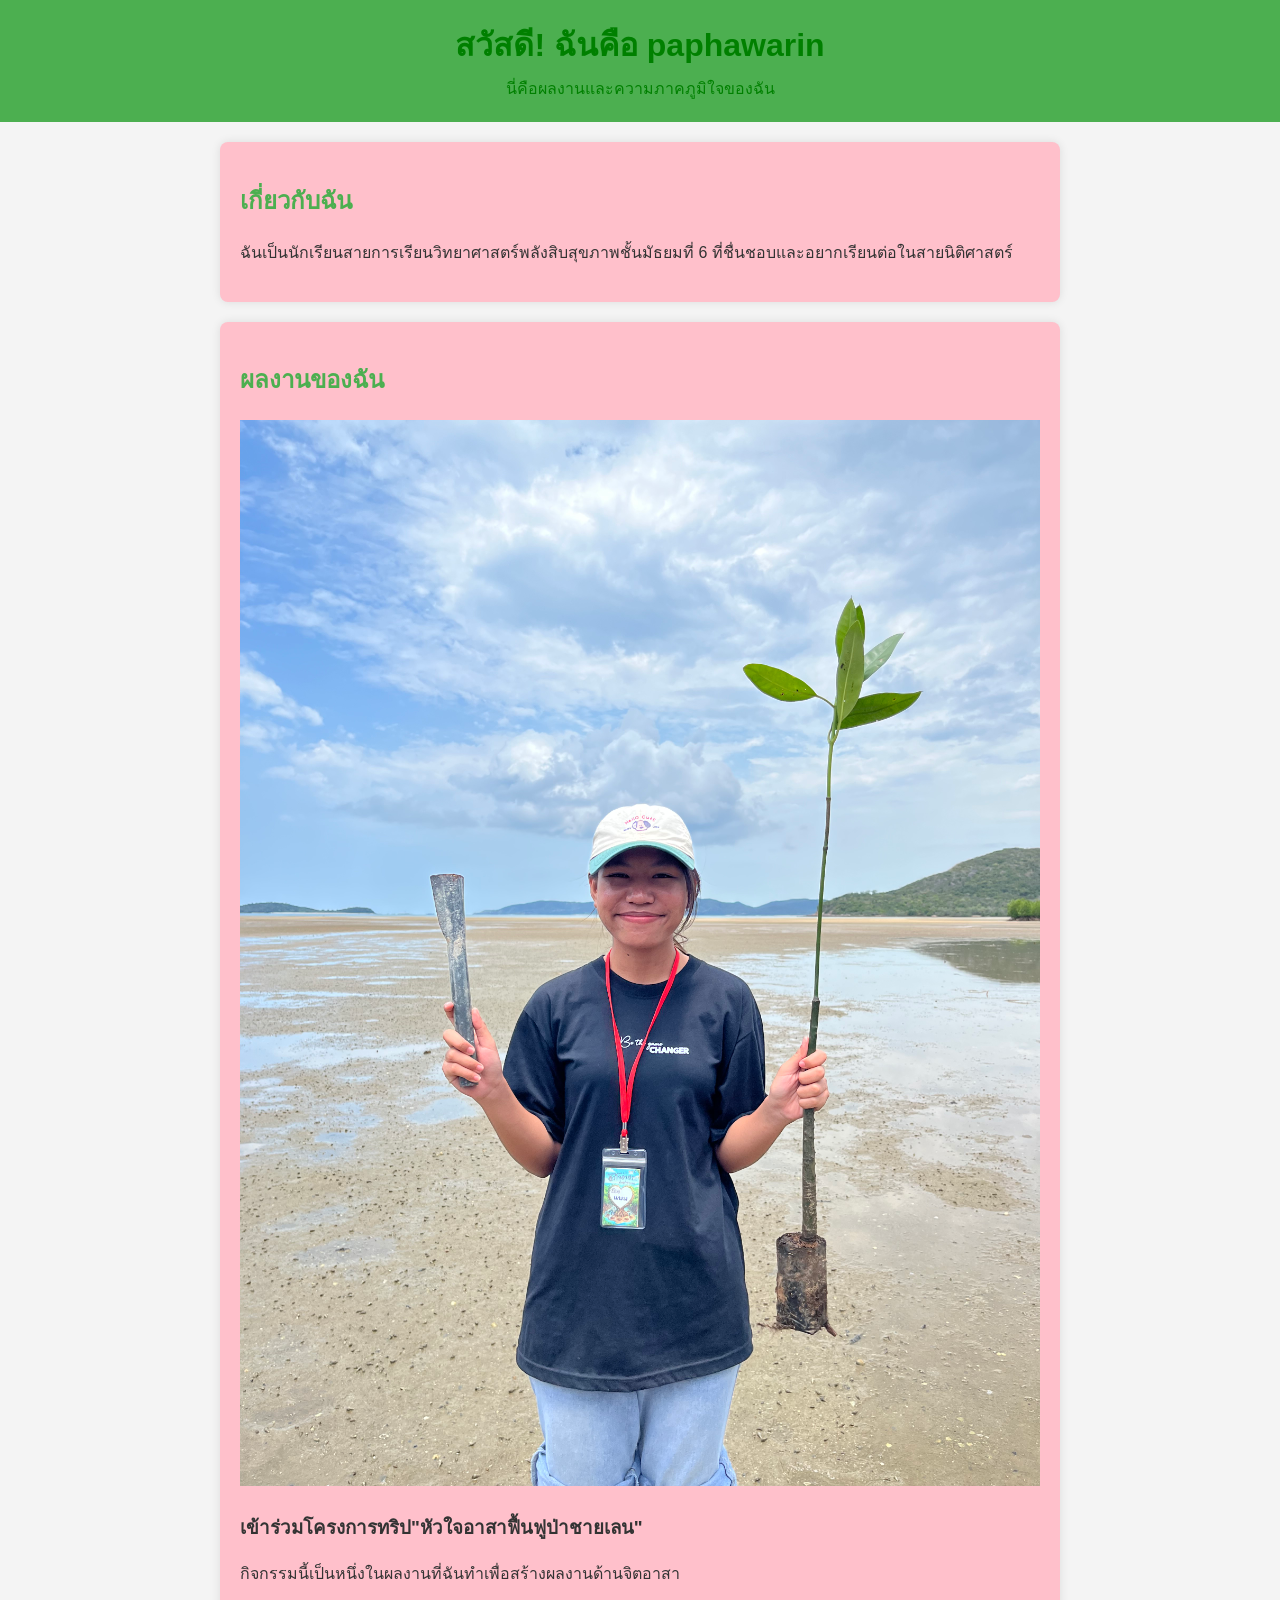
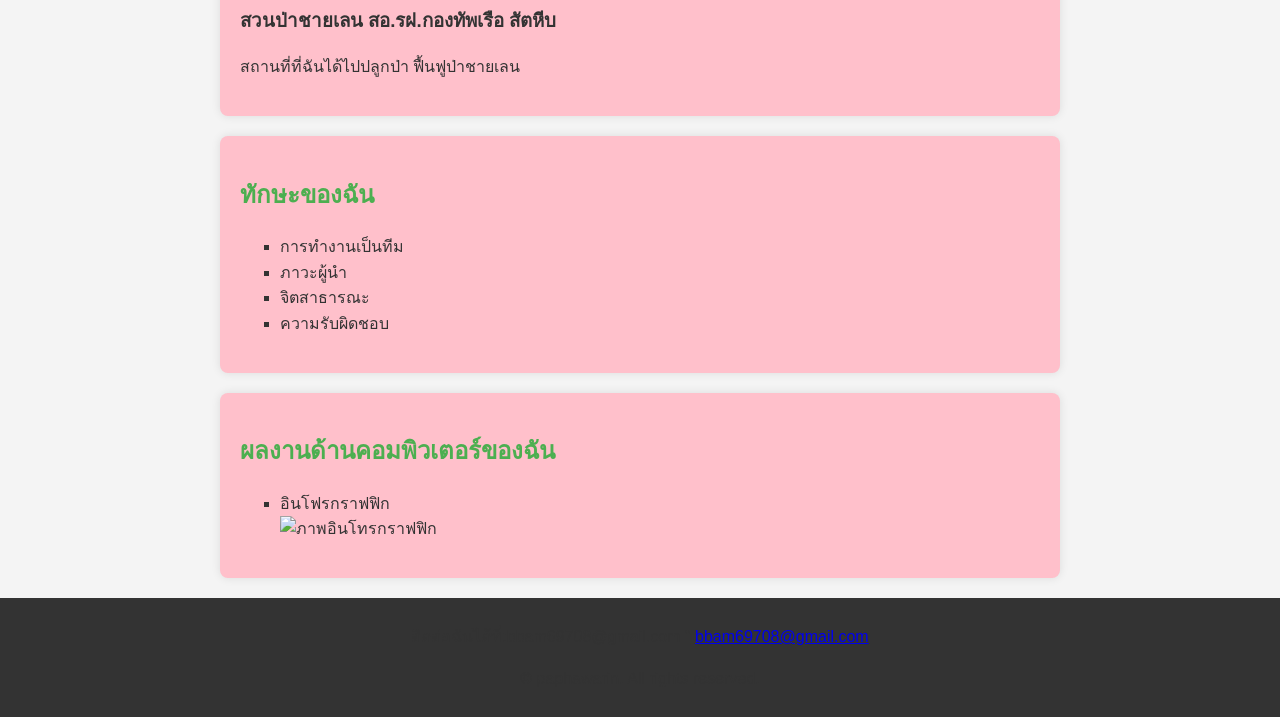
==== index.html @ ee34c13d "Update index.html" ====
<!DOCTYPE html>
<html lang="th">
<head>
    <meta charset="UTF-8">
    <meta name="viewport" content="width=device-width, initial-scale=1.0">
    <meta name="description" content="เว็บไซต์แสดงผลงานและทักษะของ paphawarin">
    <title>ความภาคภูมิใจของ paphawarin</title>
    <link rel="stylesheet" href="style.css">
</head>

<body>

    <!-- ส่วนหัวของเว็บ -->
    <header>
        <h1>สวัสดี! ฉันคือ paphawarin</h1>
        <p>นี่คือผลงานและความภาคภูมิใจของฉัน</p>
    </header>
    <!-- ส่วนเกี่ยวกับตัวเอง -->
    <section id="about">
        <h2>เกี่ยวกับฉัน</h2>
        <p>
          ฉันเป็นนักเรียนสายการเรียนวิทยาศาสตร์พลังสิบสุขภาพชั้นมัธยมที่ 6
            ที่ชื่นชอบและอยากเรียนต่อในสายนิติศาสตร์
        </p>
    </section>

    <!-- ส่วนแสดงผลงาน -->
    <section id="projects">
        <h2>ผลงานของฉัน</h2>
<img src="IMG_3867.jpeg" alt="ภาพปลูกป่า" width="100%">
        <div class="project">
            <h3>เข้าร่วมโครงการทริป"หัวใจอาสาฟื้นฟูป่าชายเลน"</h3>
            <p>กิจกรรมนี้เป็นหนึ่งในผลงานที่ฉันทำเพื่อสร้างผลงานด้านจิตอาสา</p>
        </div>

        <div class="project">
            <h3>สวนป่าชายเลน สอ.รฝ.กองทัพเรือ สัตหีบ</h3>
            <p>สถานที่ที่ฉันได้ไปปลูกป่า ฟื้นฟูป่าชายเลน</p>
        </div>
    </section>

    <!-- ส่วนแสดงทักษะ -->
    <section id="skills">
        <h2>ทักษะของฉัน</h2>
        <ul>
            <li>การทำงานเป็นทีม</li>
            <li>ภาวะผู้นำ</li>
            <li>จิตสาธารณะ</li>
            <li>ความรับผิดชอบ</li>
        </ul>
    </section>

    <section id="achievement">
<h2>ผลงานด้านคอมพิวเตอร์ของฉัน</h2>
<ul>
    <li>อินโฟรกราฟฟิก</li>
       <img scr="IMG_5203.jpeg" alt="ภาพอินโทรกราฟฟิก" width="100%">
       <img scr="https://github.com/prapawarin24/prapawarin24.github.io/blob/main/IMG_5204.jpeg" width="50%">

</ul>
    </section>

    <!-- ส่วนติดต่อและลิขสิทธิ์ -->
    <footer>
        <p>
            ติดต่อฉันได้ที่:bbam69708@gmail.com "
            <a href="mailto:">
                bbam69708@gmail.com
            </a>
        </p>

        <p>&copy; <span id="year"></span> paphawarin. All rights reserved.</p>
    </footer>

    <!-- ลิงก์ไปยัง JavaScript -->
    <script src="script.js"></script>

</body>
</html>
---- style.css ----
/* ตั้งค่าทั่วไป */
body {
    font-family: Arial, sans-serif;
    line-height: 1.6;
    margin: 0;
    padding: 0;
    background-color: #f4f4f4;
    color: #333;
}

/* ส่วนหัวเว็บ */
header {
    background: #4CAF50;
    color: green;
    padding: 20px 0;
    text-align: center;
}

header h1 {
    margin: 0;
}

header p {
    margin: 5px 0 0;
}

/* เนื้อหา */
section {
    padding: 20px;
    margin: 20px auto;
    max-width: 800px;
    background: pink;
    border-radius: 8px;
    box-shadow: 0 0 10px rgba(0, 0, 0, 0.1);
}

/* หัวข้อ */
h2 {
    color: #4CAF50;
}

/* รายการ */
ul {
    list-style-type: square;
}

/* ส่วนท้าย */
footer {
    text-align: center;
    padding: 10px;
    background: #333;
    color: renbow;
    margin-top: 20px;
}sty
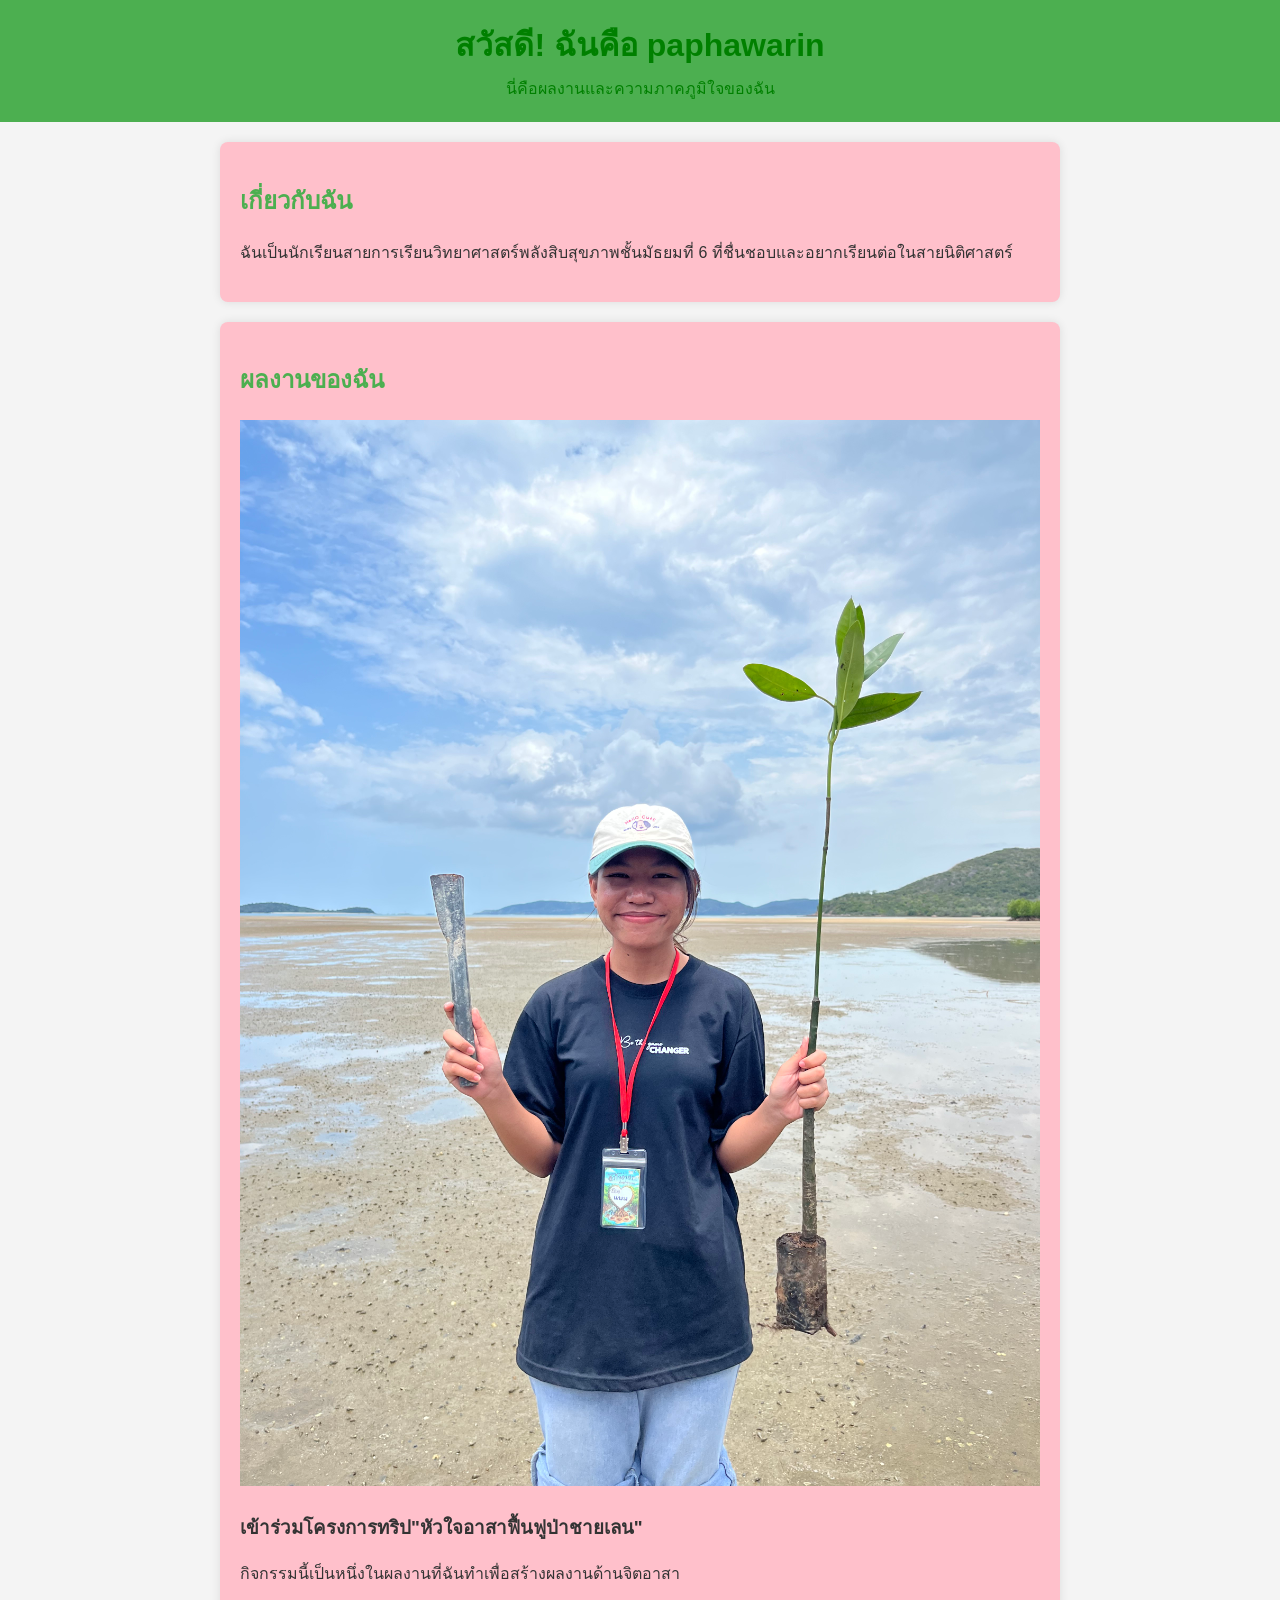
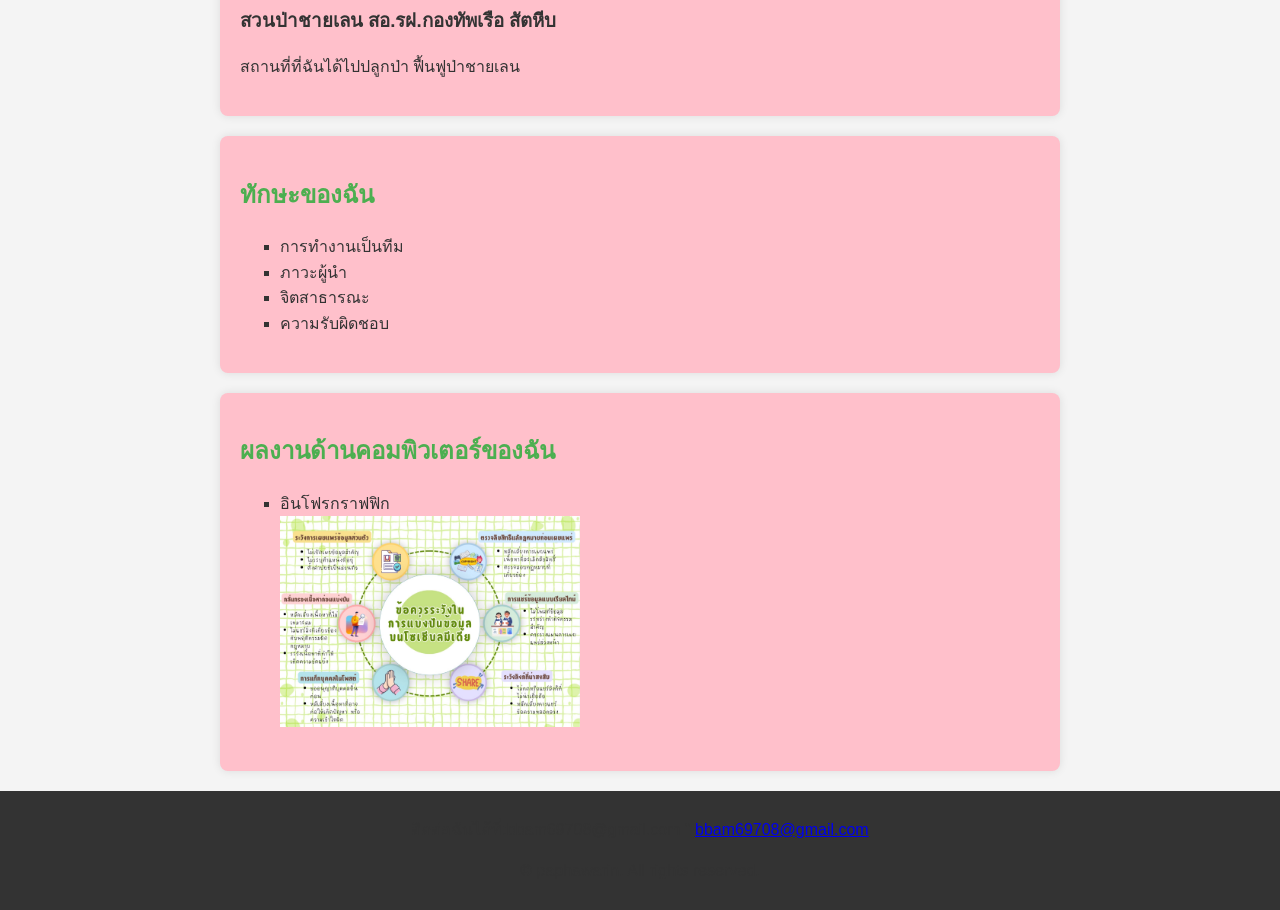
==== commit 4d2a6880: "Update index.html" ====
--- a/index.html
+++ b/index.html
@@ -54,8 +54,7 @@
 <h2>ผลงานด้านคอมพิวเตอร์ของฉัน</h2>
 <ul>
     <li>อินโฟรกราฟฟิก</li>
-       <img scr="IMG_5203.jpeg" alt="ภาพอินโทรกราฟฟิก" width="100%">
-       <img scr="https://github.com/prapawarin24/prapawarin24.github.io/blob/main/IMG_5204.jpeg" width="50%">
+       <img src="IMG_5203.jpeg" alt="รูปของฉัน" width="300">
 
 </ul>
     </section>
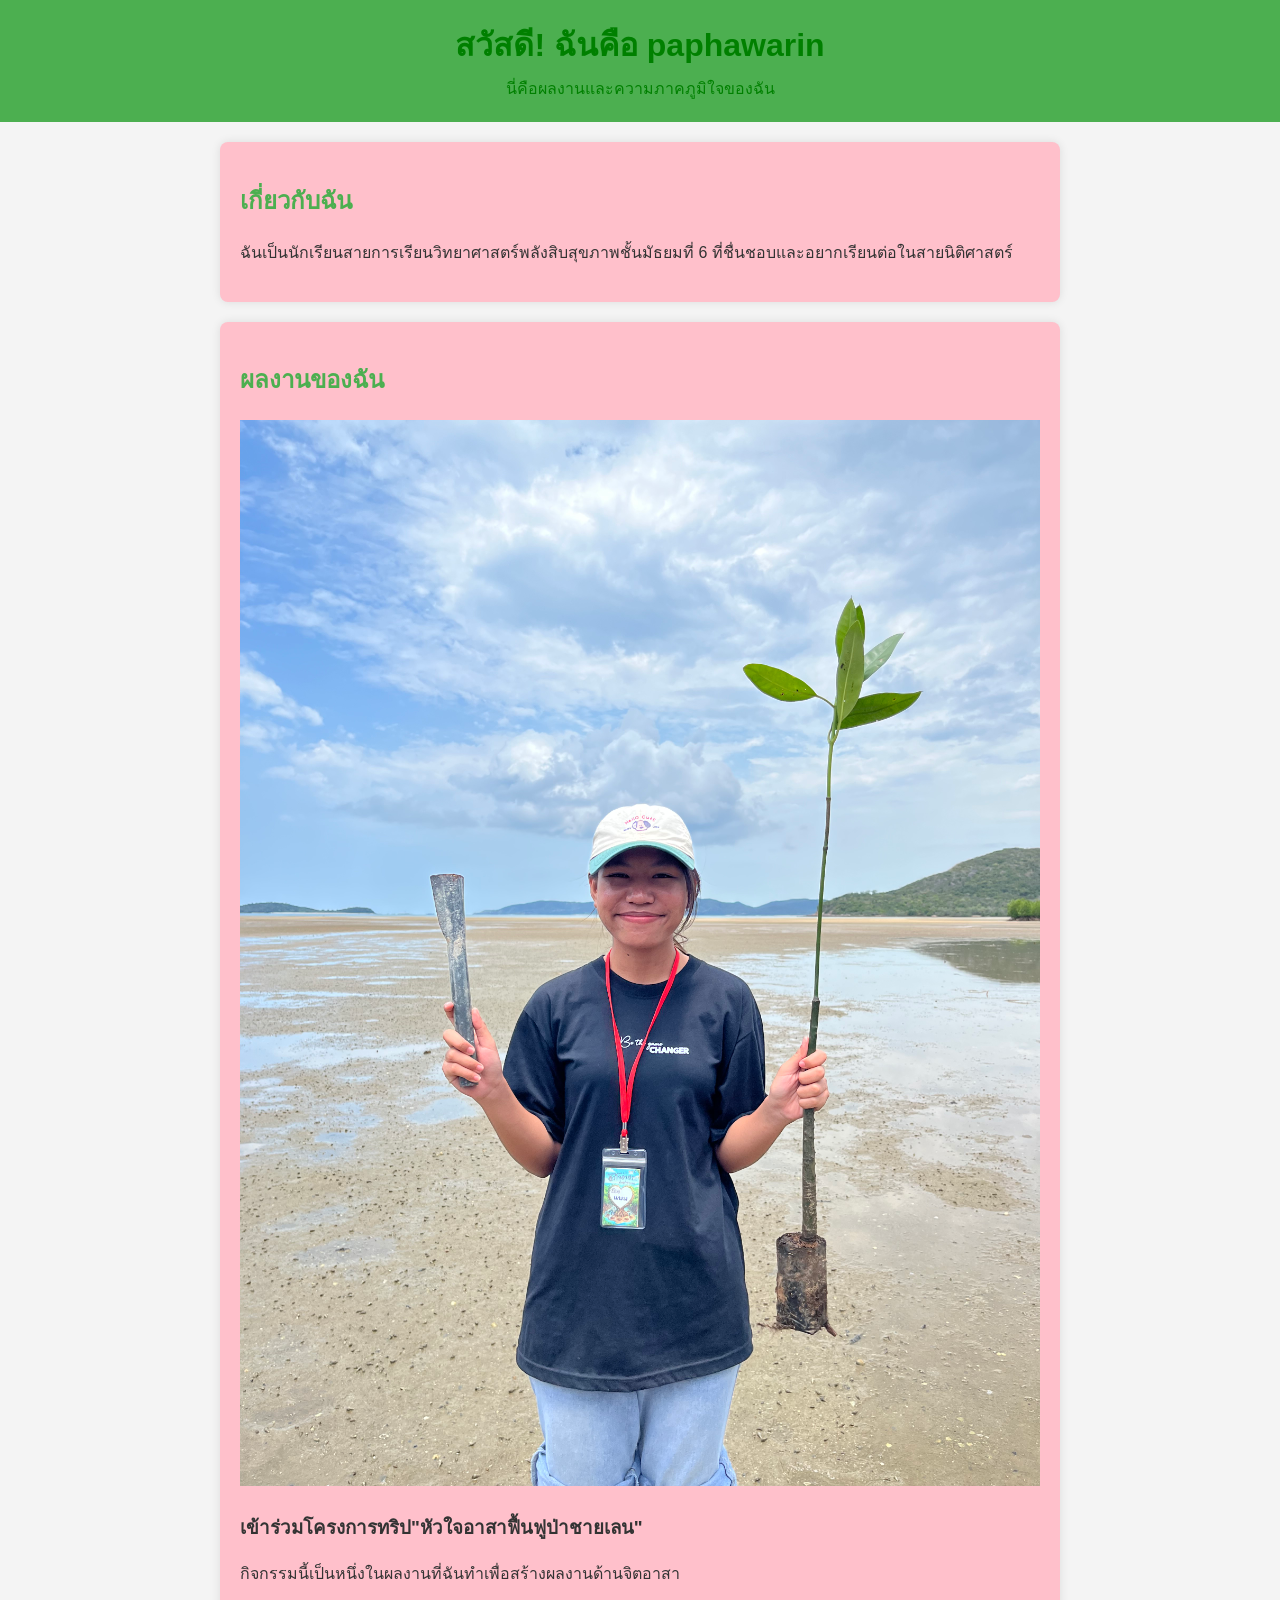
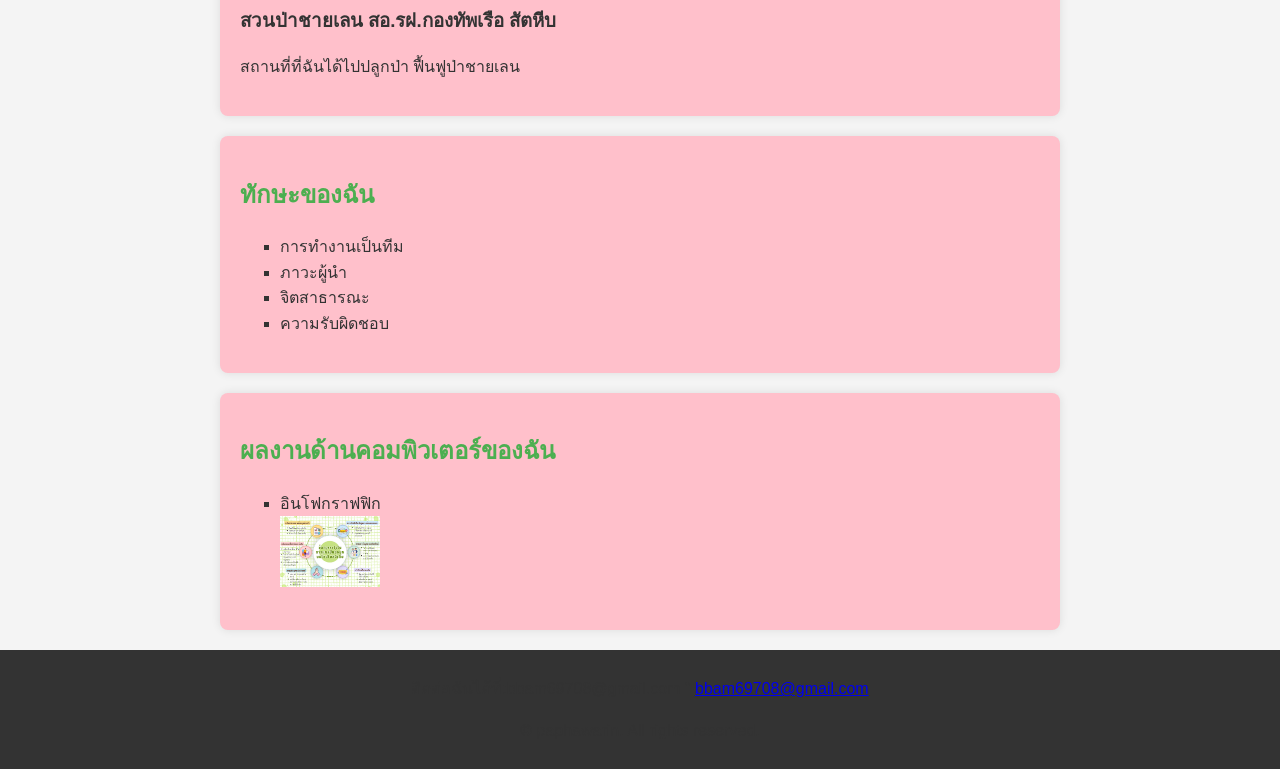
==== commit 2316910c: "Update index.html" ====
--- a/index.html
+++ b/index.html
@@ -53,8 +53,8 @@
     <section id="achievement">
 <h2>ผลงานด้านคอมพิวเตอร์ของฉัน</h2>
 <ul>
-    <li>อินโฟรกราฟฟิก</li>
-       <img src="IMG_5203.jpeg" alt="รูปของฉัน" width="300">
+    <li>อินโฟกราฟฟิก</li>
+       <img src="IMG_5203.jpeg" alt="ภาพอินโฟกราฟฟิก" width="100">
 
 </ul>
     </section>
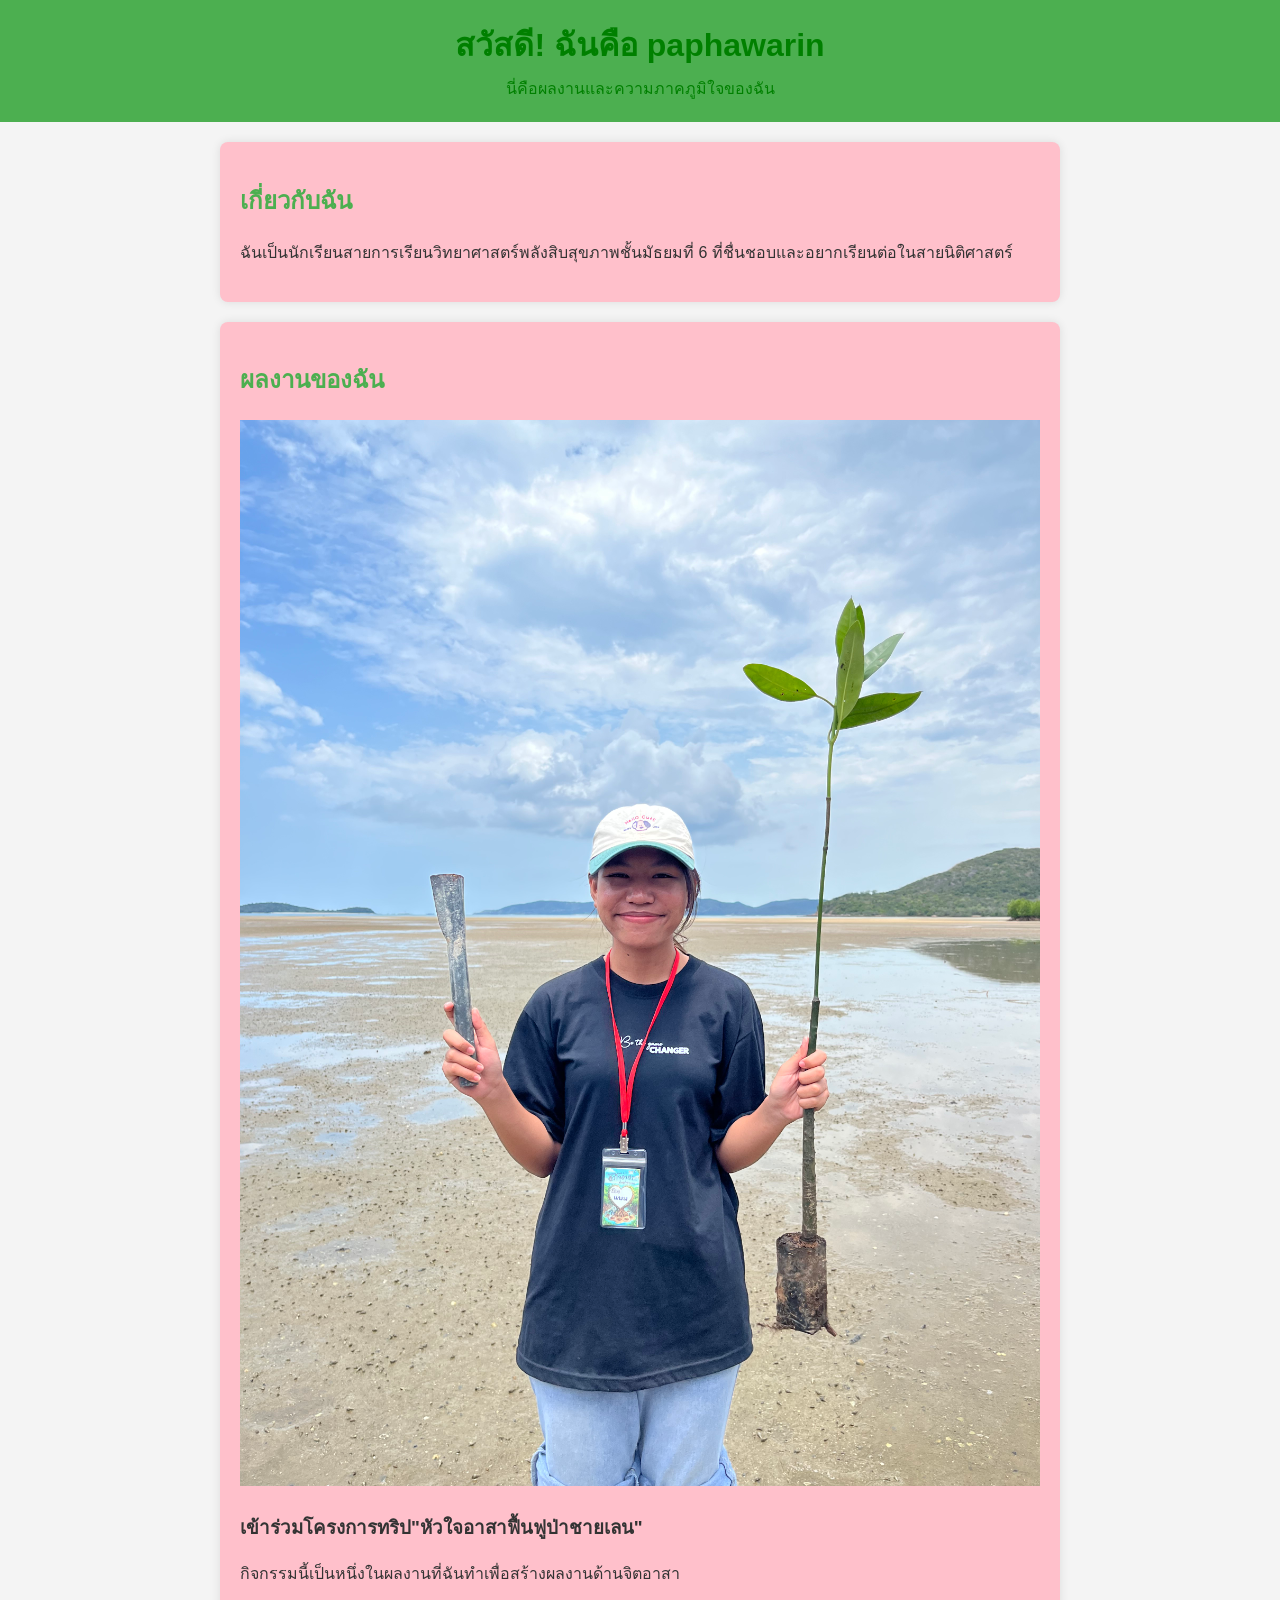
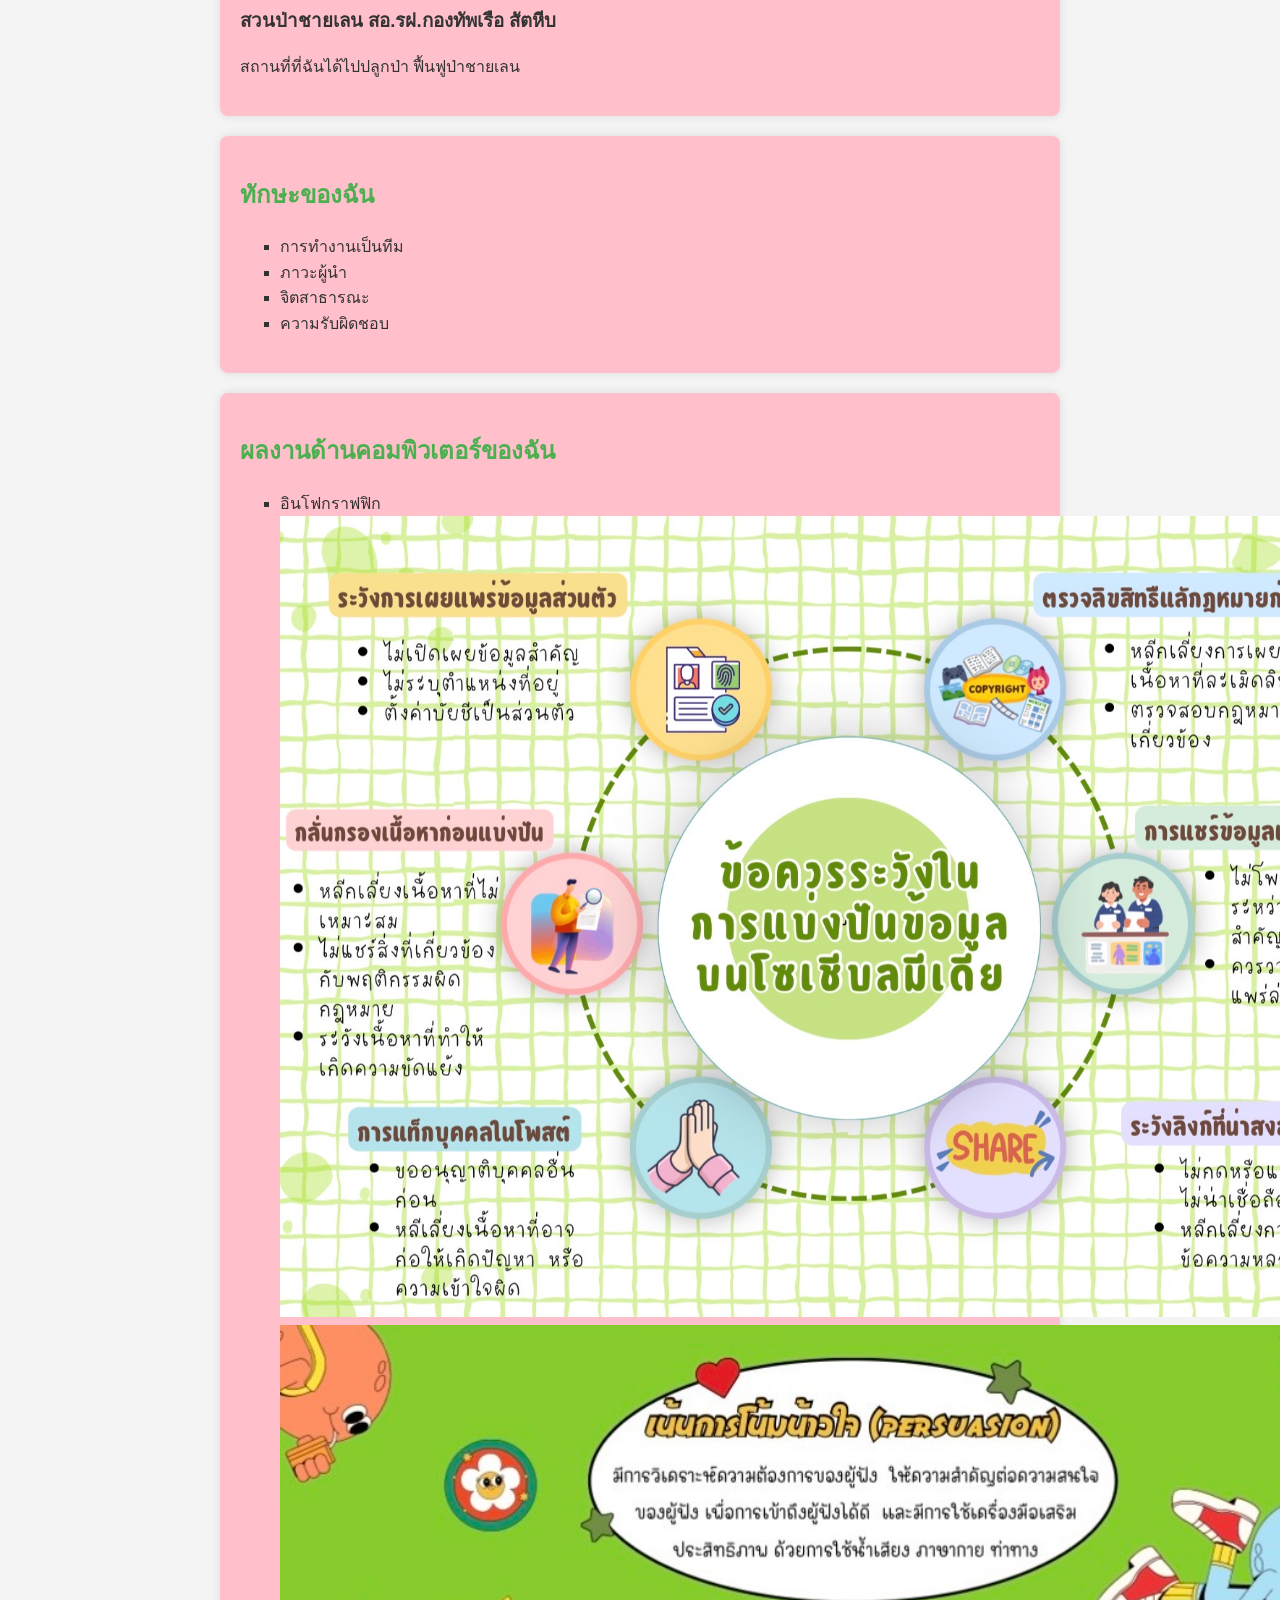
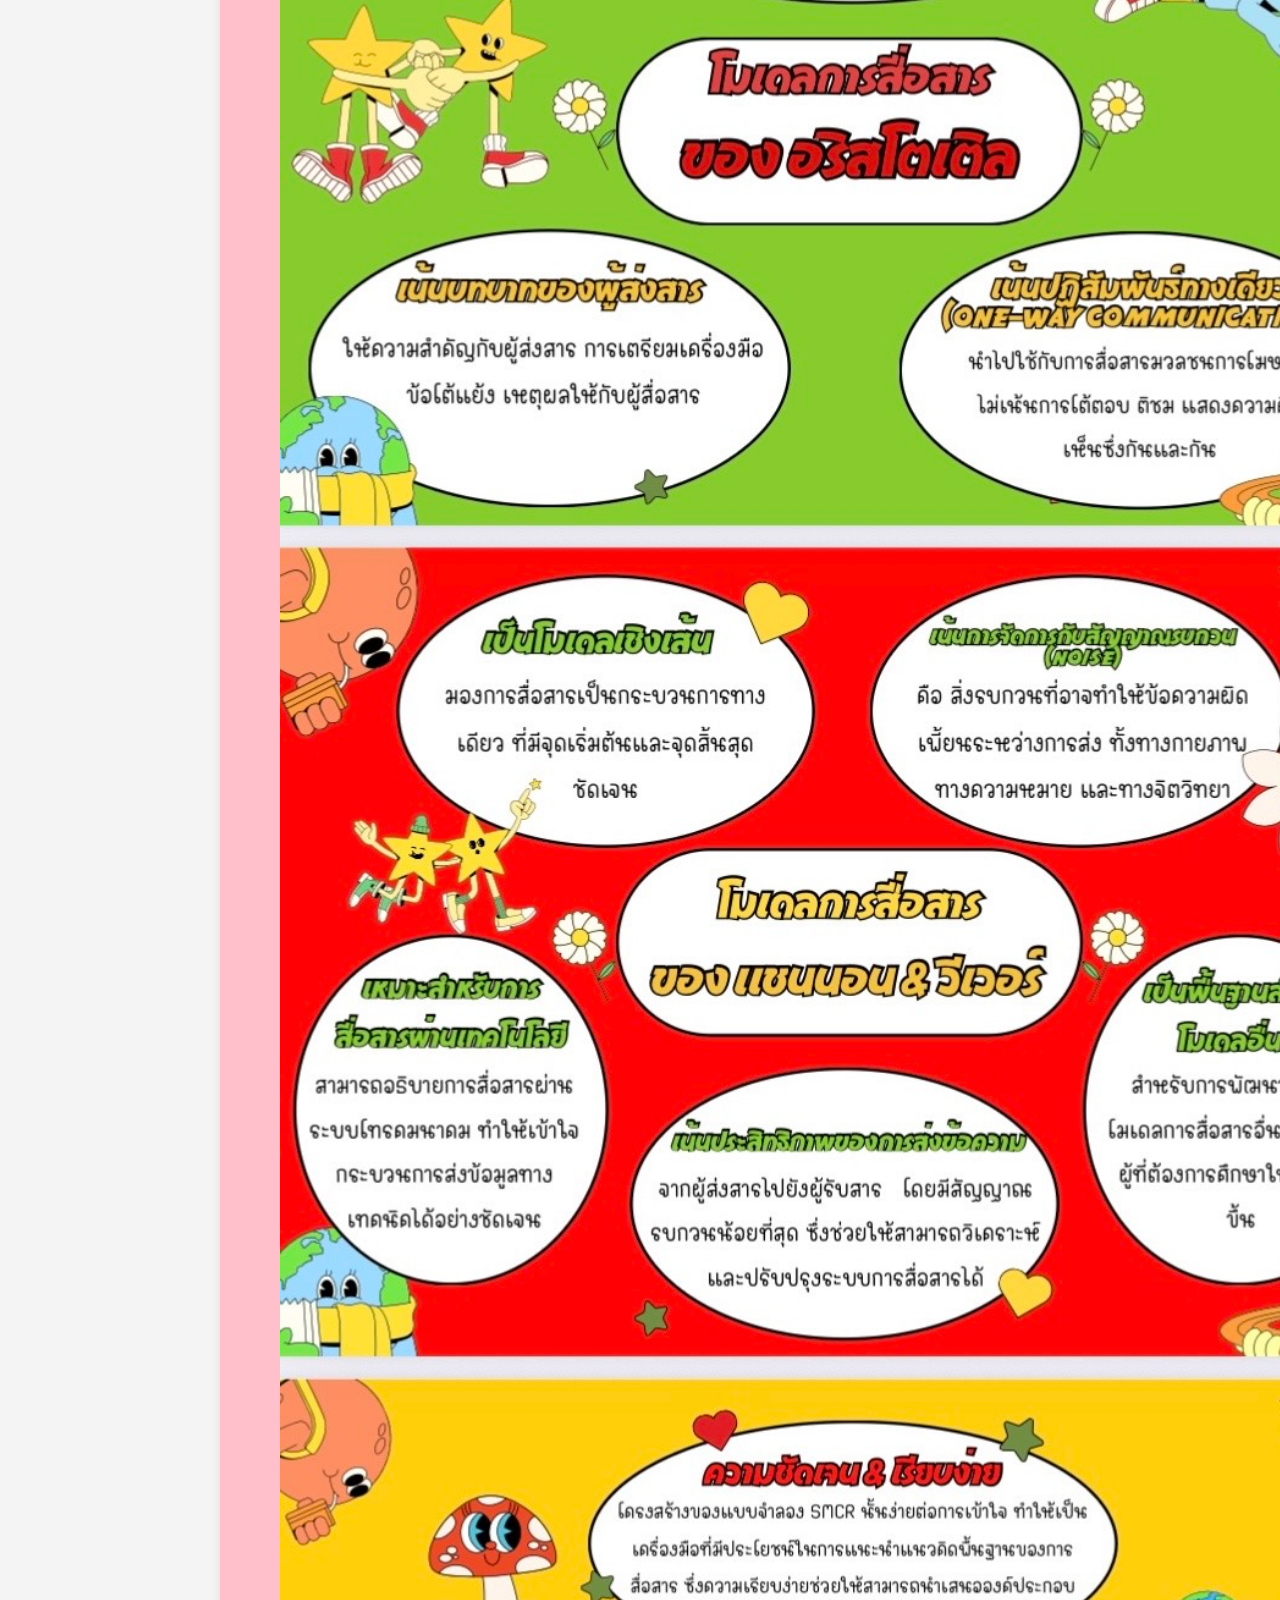
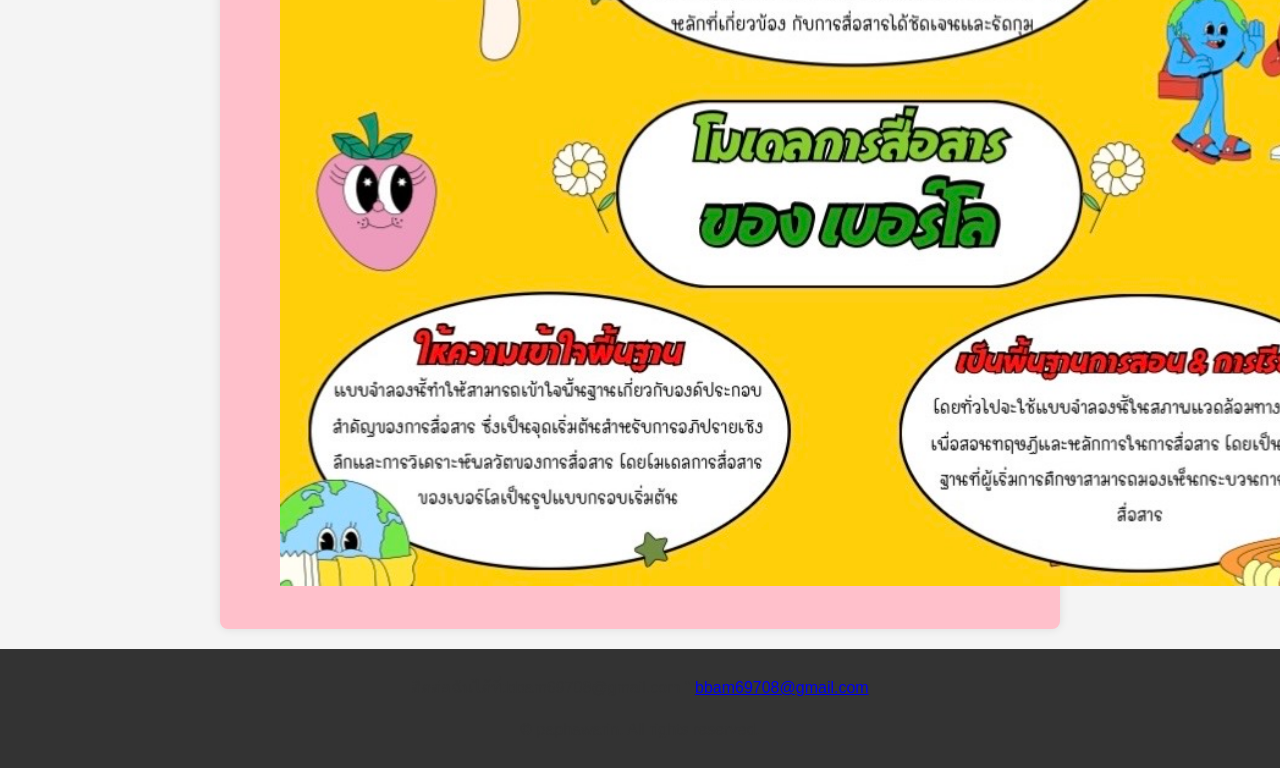
==== commit 8c7992df: "Update index.html" ====
--- a/index.html
+++ b/index.html
@@ -54,7 +54,8 @@
 <h2>ผลงานด้านคอมพิวเตอร์ของฉัน</h2>
 <ul>
     <li>อินโฟกราฟฟิก</li>
-       <img src="IMG_5203.jpeg" alt="ภาพอินโฟกราฟฟิก" width="100">
+       <img src="IMG_5203.jpeg" alt="ภาพอินโฟกราฟฟิก" width="150%">
+       <img src="IMG_5204.jpeg" alt="ภาพอินโฟกราฟฟิก" width="150%">
 
 </ul>
     </section>
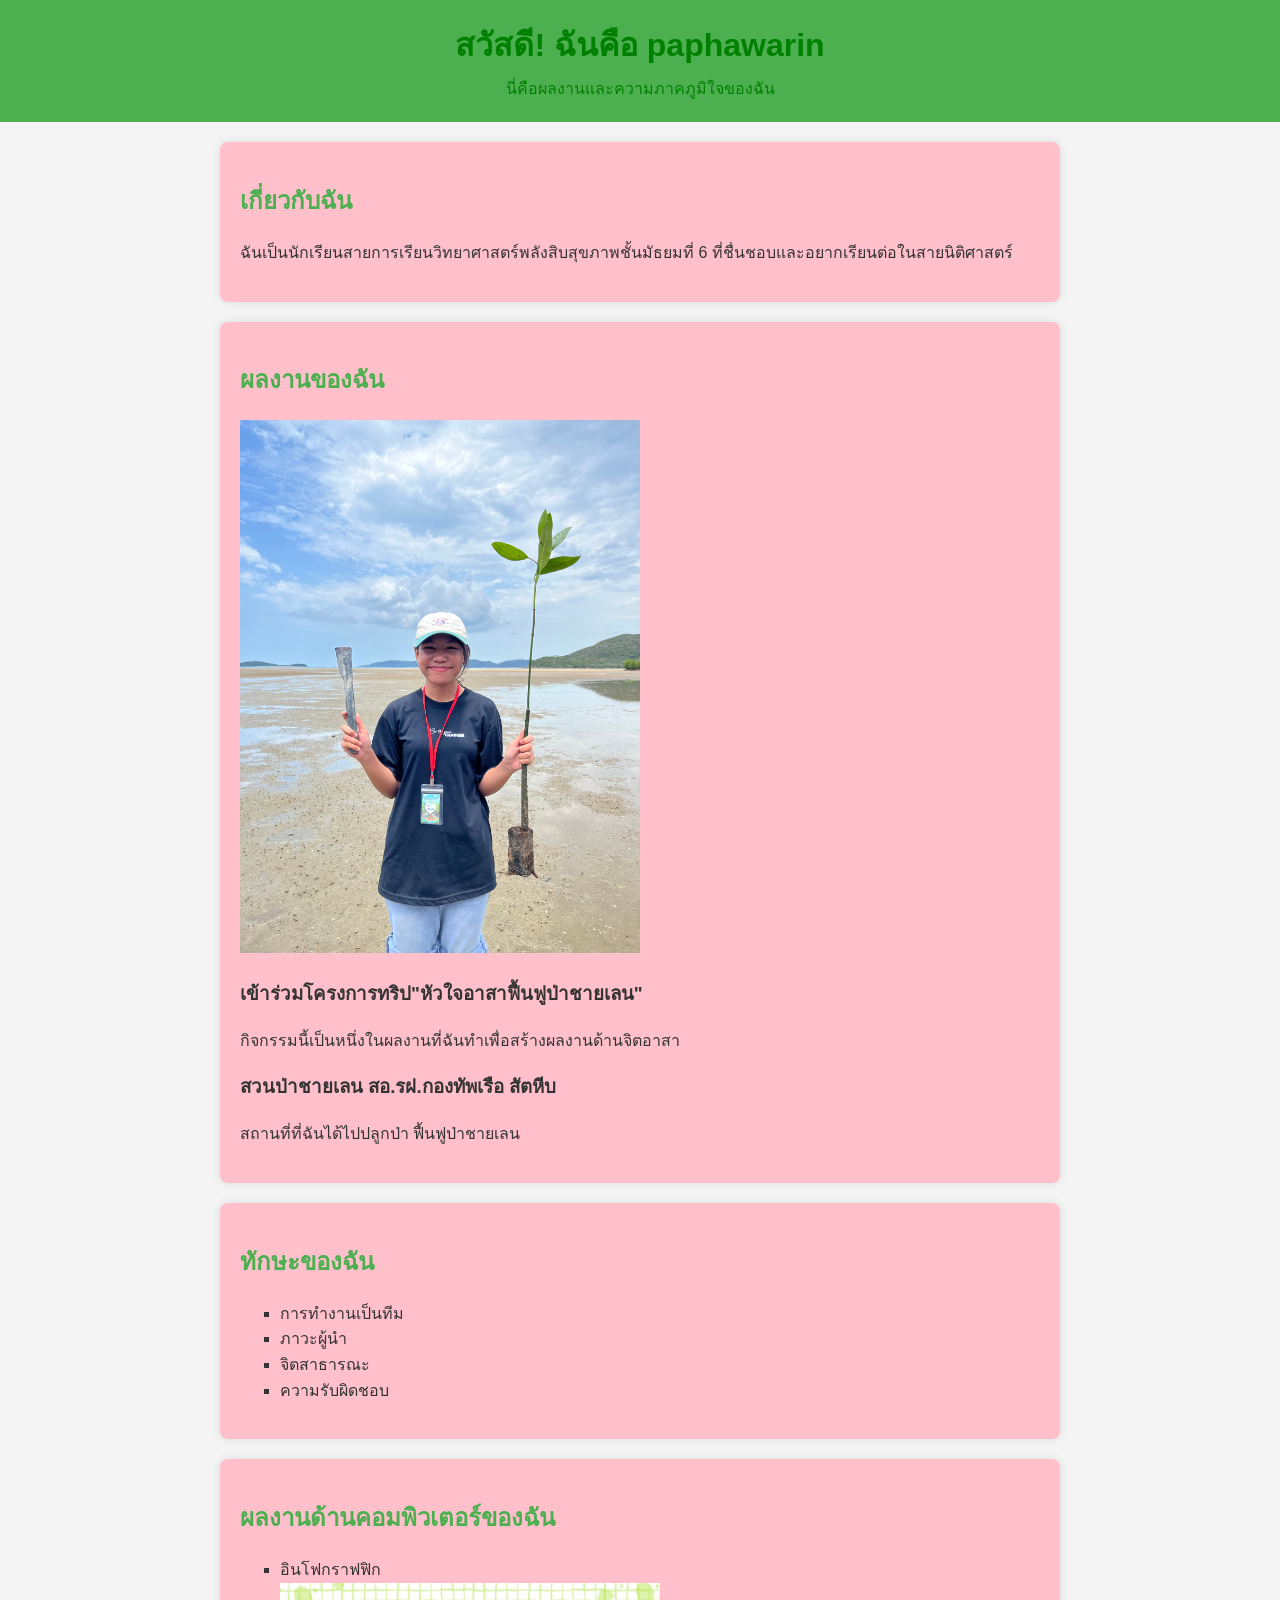
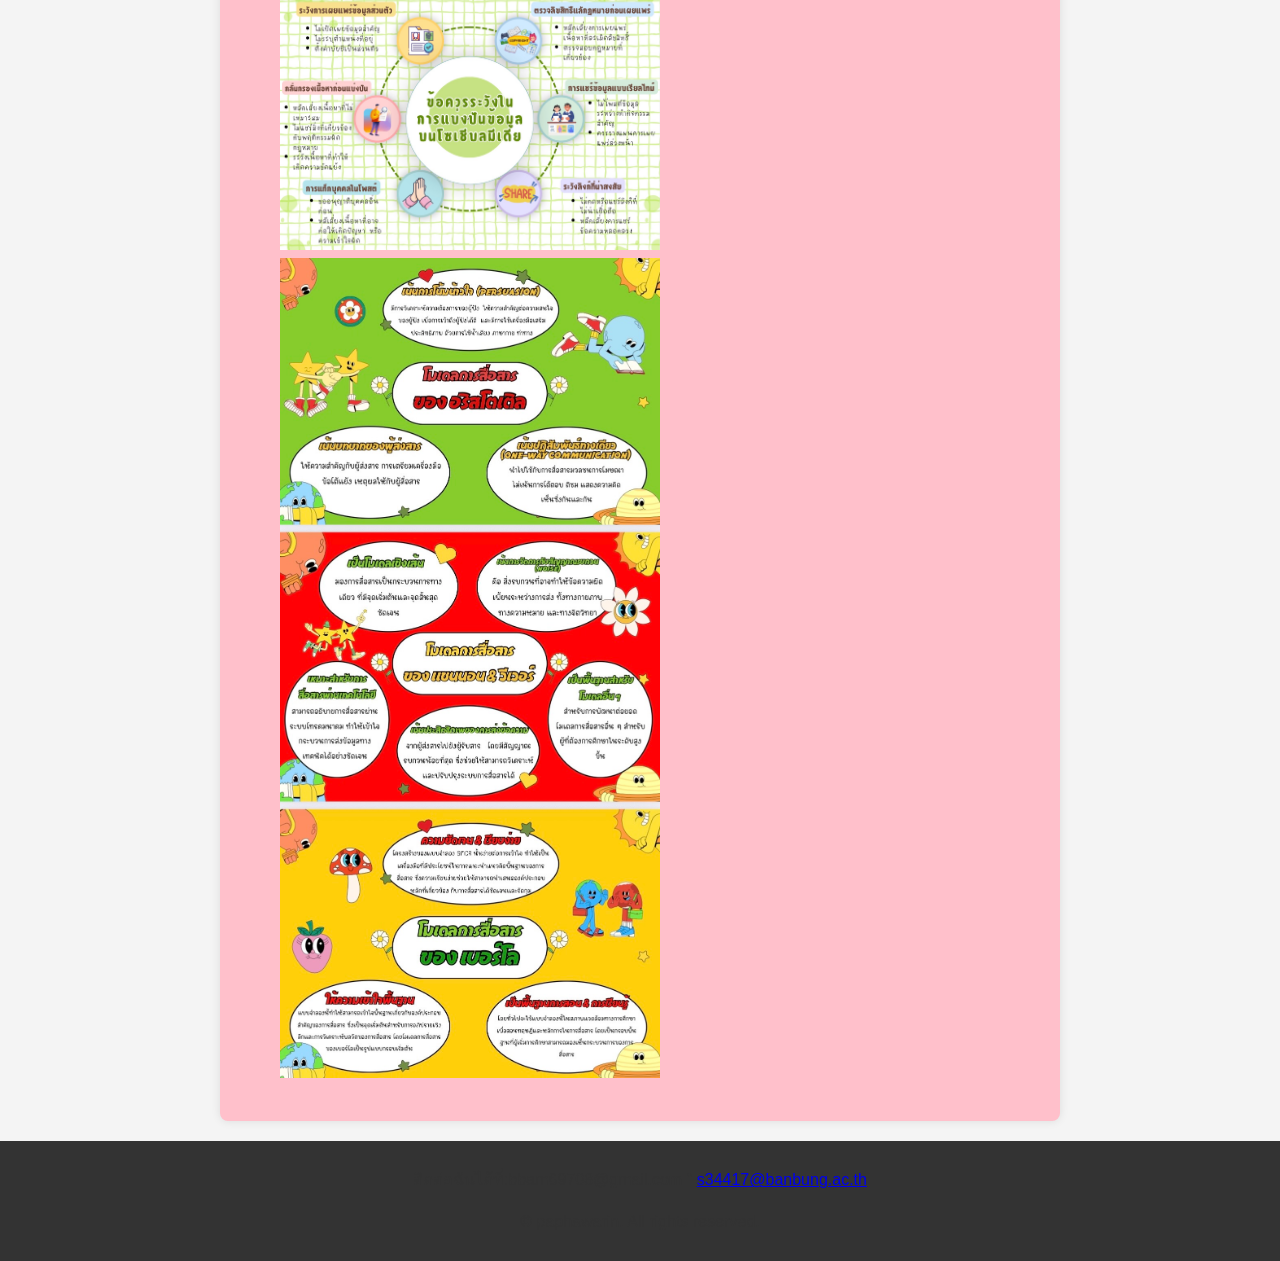
==== commit 12684727: "Update index.html" ====
--- a/index.html
+++ b/index.html
@@ -27,7 +27,7 @@
     <!-- ส่วนแสดงผลงาน -->
     <section id="projects">
         <h2>ผลงานของฉัน</h2>
-<img src="IMG_3867.jpeg" alt="ภาพปลูกป่า" width="100%">
+<img src="IMG_3867.jpeg" alt="ภาพปลูกป่า" width="50%">
         <div class="project">
             <h3>เข้าร่วมโครงการทริป"หัวใจอาสาฟื้นฟูป่าชายเลน"</h3>
             <p>กิจกรรมนี้เป็นหนึ่งในผลงานที่ฉันทำเพื่อสร้างผลงานด้านจิตอาสา</p>
@@ -54,8 +54,8 @@
 <h2>ผลงานด้านคอมพิวเตอร์ของฉัน</h2>
 <ul>
     <li>อินโฟกราฟฟิก</li>
-       <img src="IMG_5203.jpeg" alt="ภาพอินโฟกราฟฟิก" width="150%">
-       <img src="IMG_5204.jpeg" alt="ภาพอินโฟกราฟฟิก" width="150%">
+       <img src="IMG_5203.jpeg" alt="ภาพอินโฟกราฟฟิก" width="50%">
+       <img src="IMG_5204.jpeg" alt="ภาพอินโฟกราฟฟิก" width="50%">
 
 </ul>
     </section>
@@ -64,11 +64,8 @@
     <footer>
         <p>
             ติดต่อฉันได้ที่:bbam69708@gmail.com "
-            <a href="mailto:">
-                bbam69708@gmail.com
-            </a>
+            <a href="bbam69708@gmail.com">s34417@banbung.ac.th</a>
         </p>
-
         <p>&copy; <span id="year"></span> paphawarin. All rights reserved.</p>
     </footer>
 
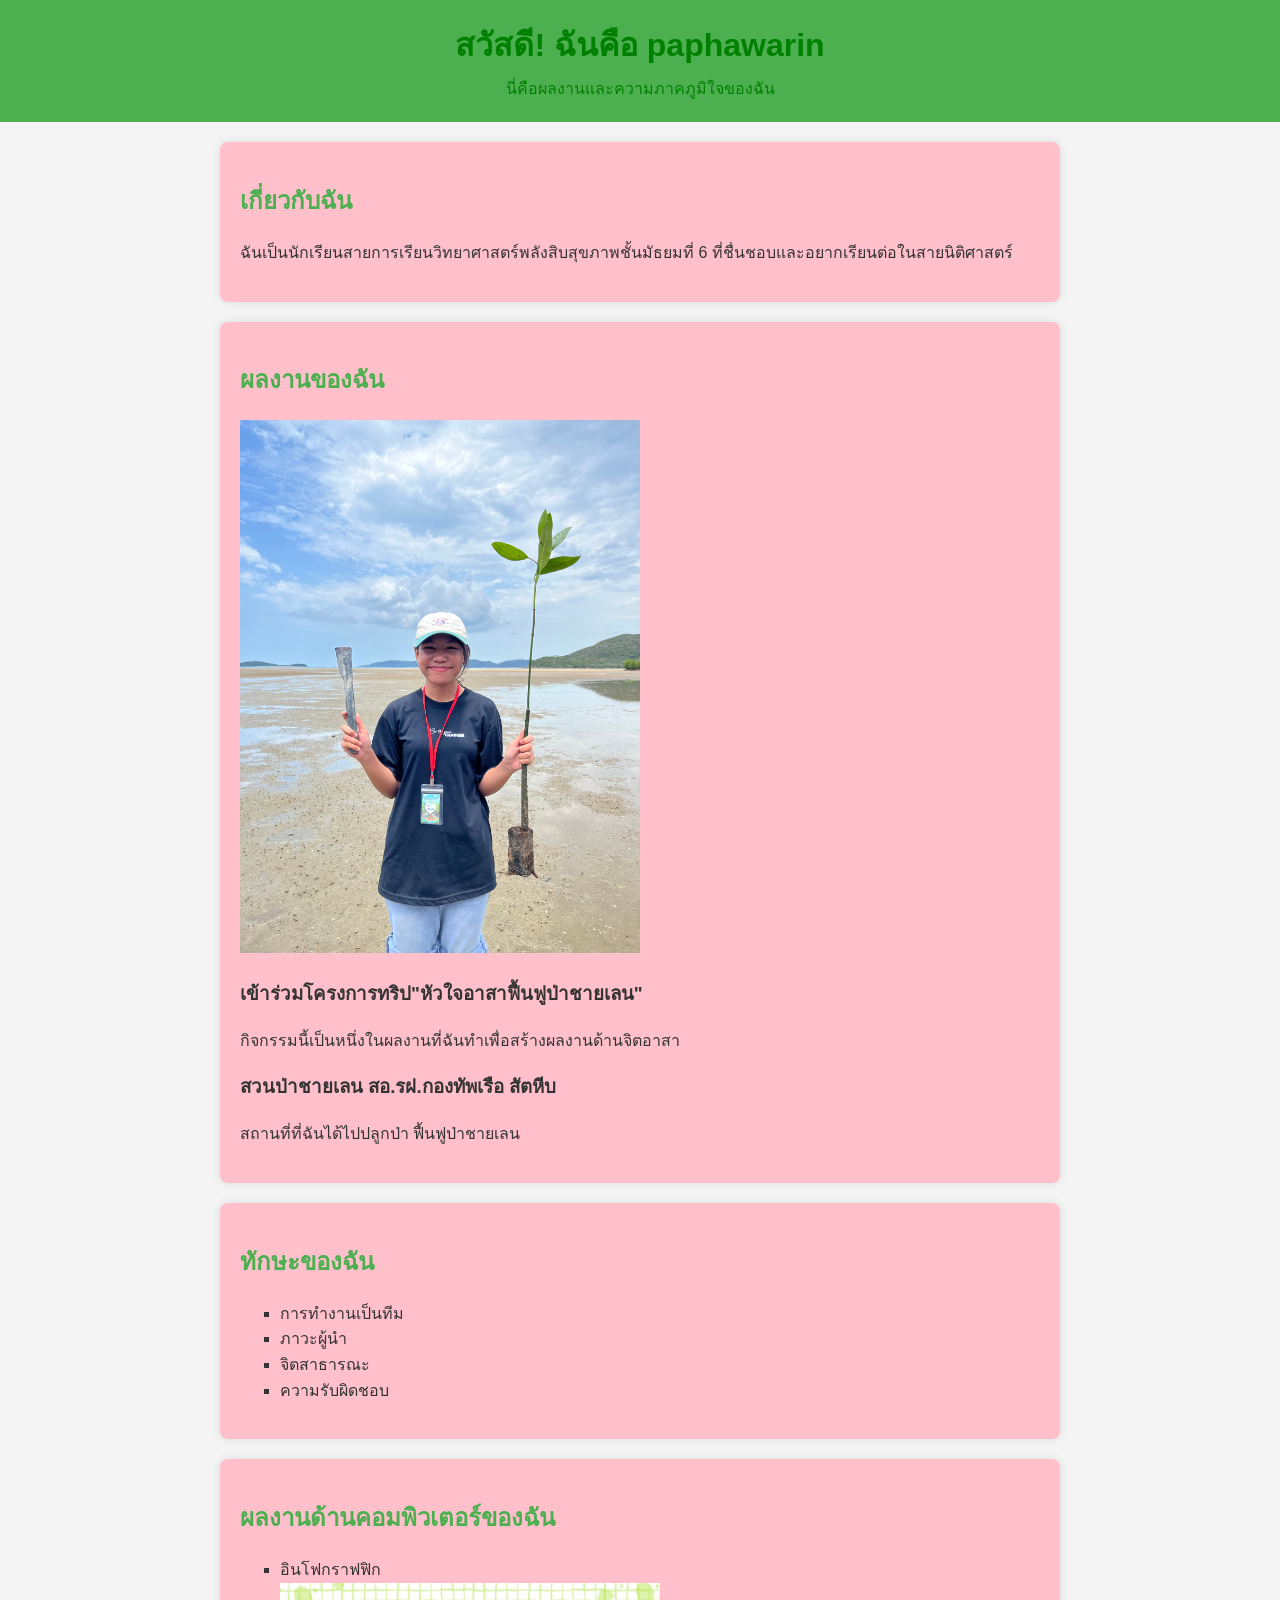
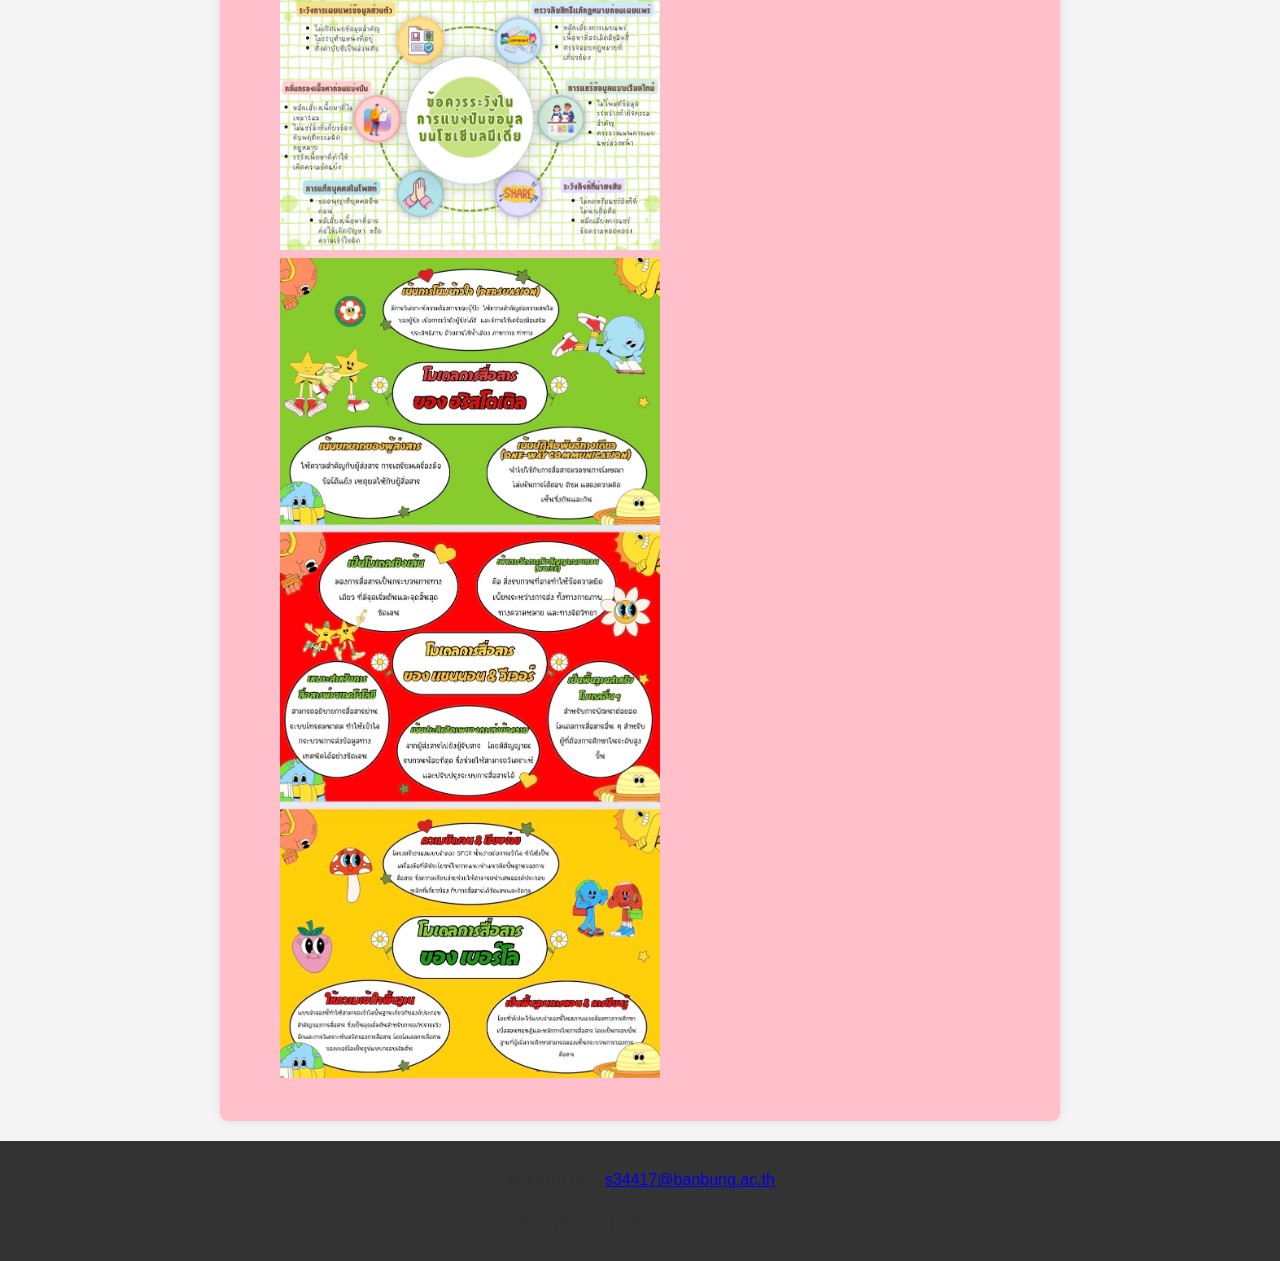
==== commit b99b94b9: "Update index.html" ====
--- a/index.html
+++ b/index.html
@@ -63,7 +63,7 @@
     <!-- ส่วนติดต่อและลิขสิทธิ์ -->
     <footer>
         <p>
-            ติดต่อฉันได้ที่:bbam69708@gmail.com "
+            ติดต่อฉันได้ที่:
             <a href="bbam69708@gmail.com">s34417@banbung.ac.th</a>
         </p>
         <p>&copy; <span id="year"></span> paphawarin. All rights reserved.</p>
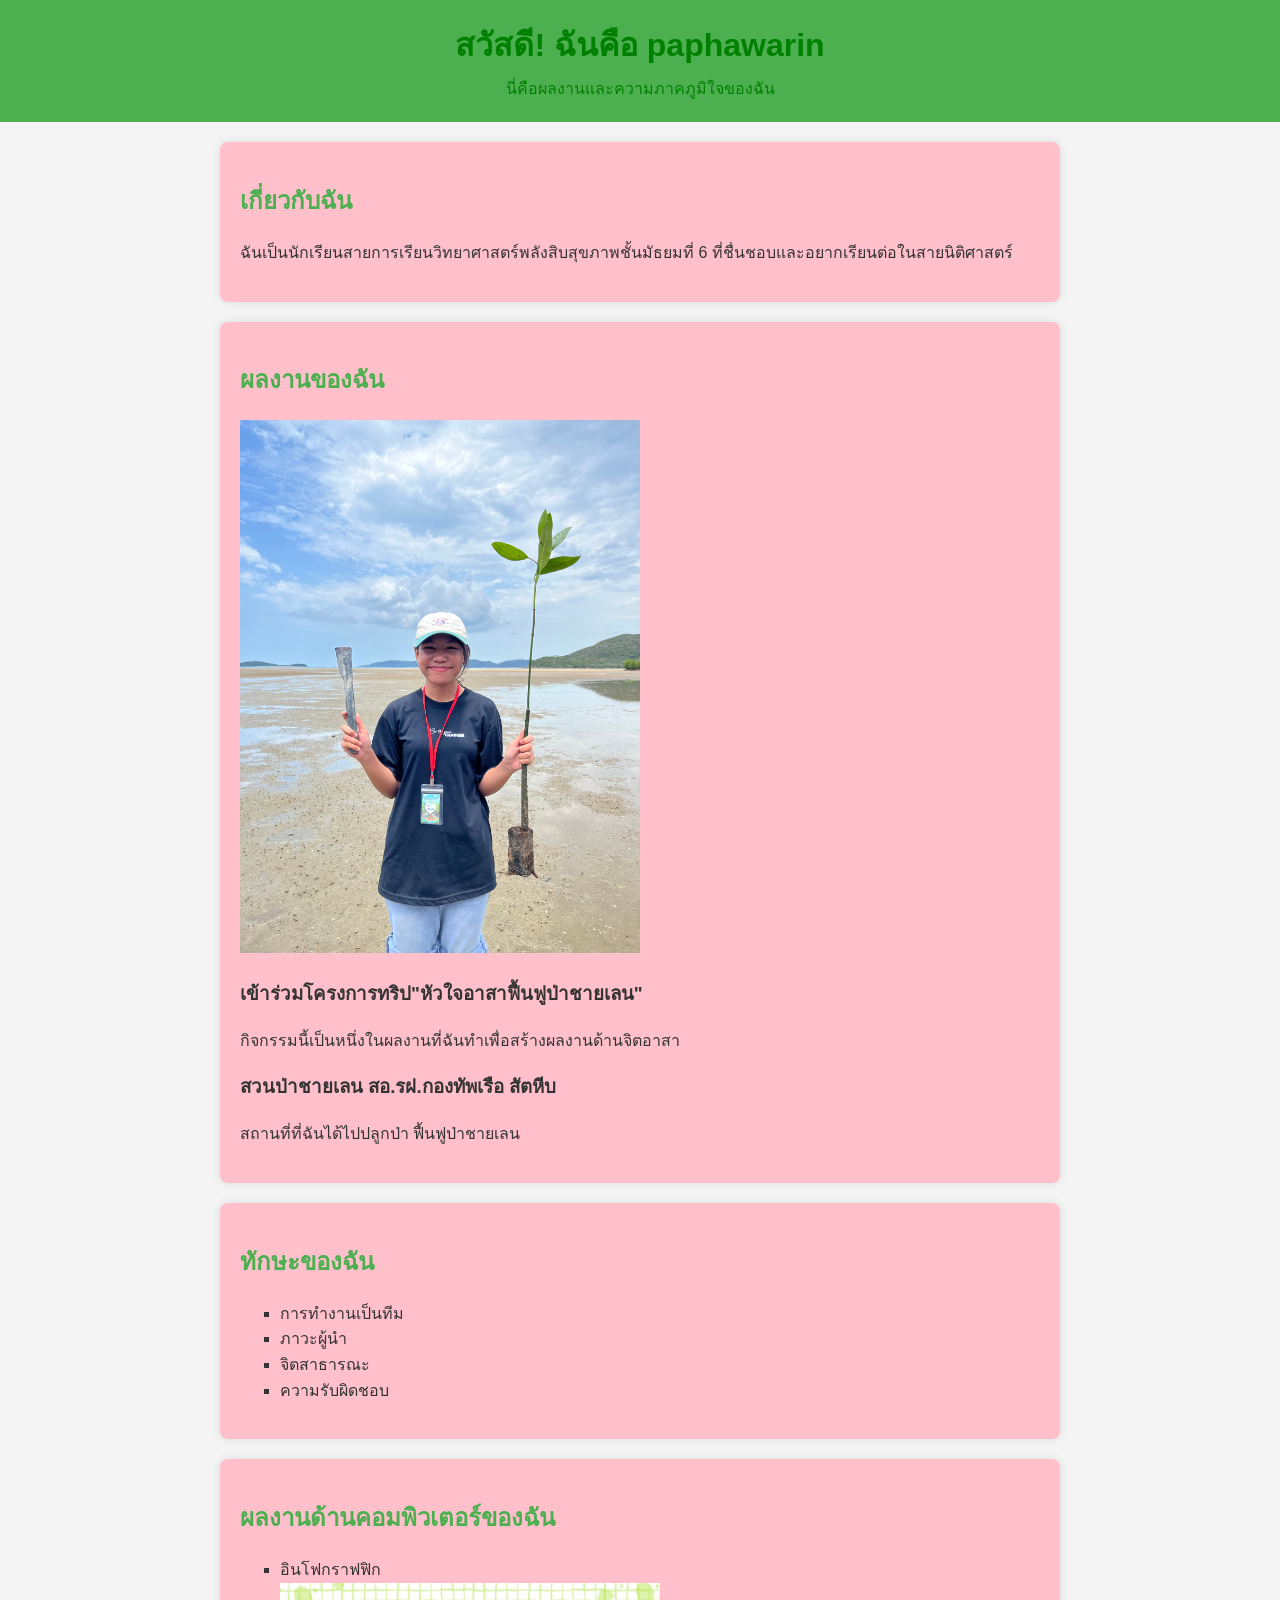
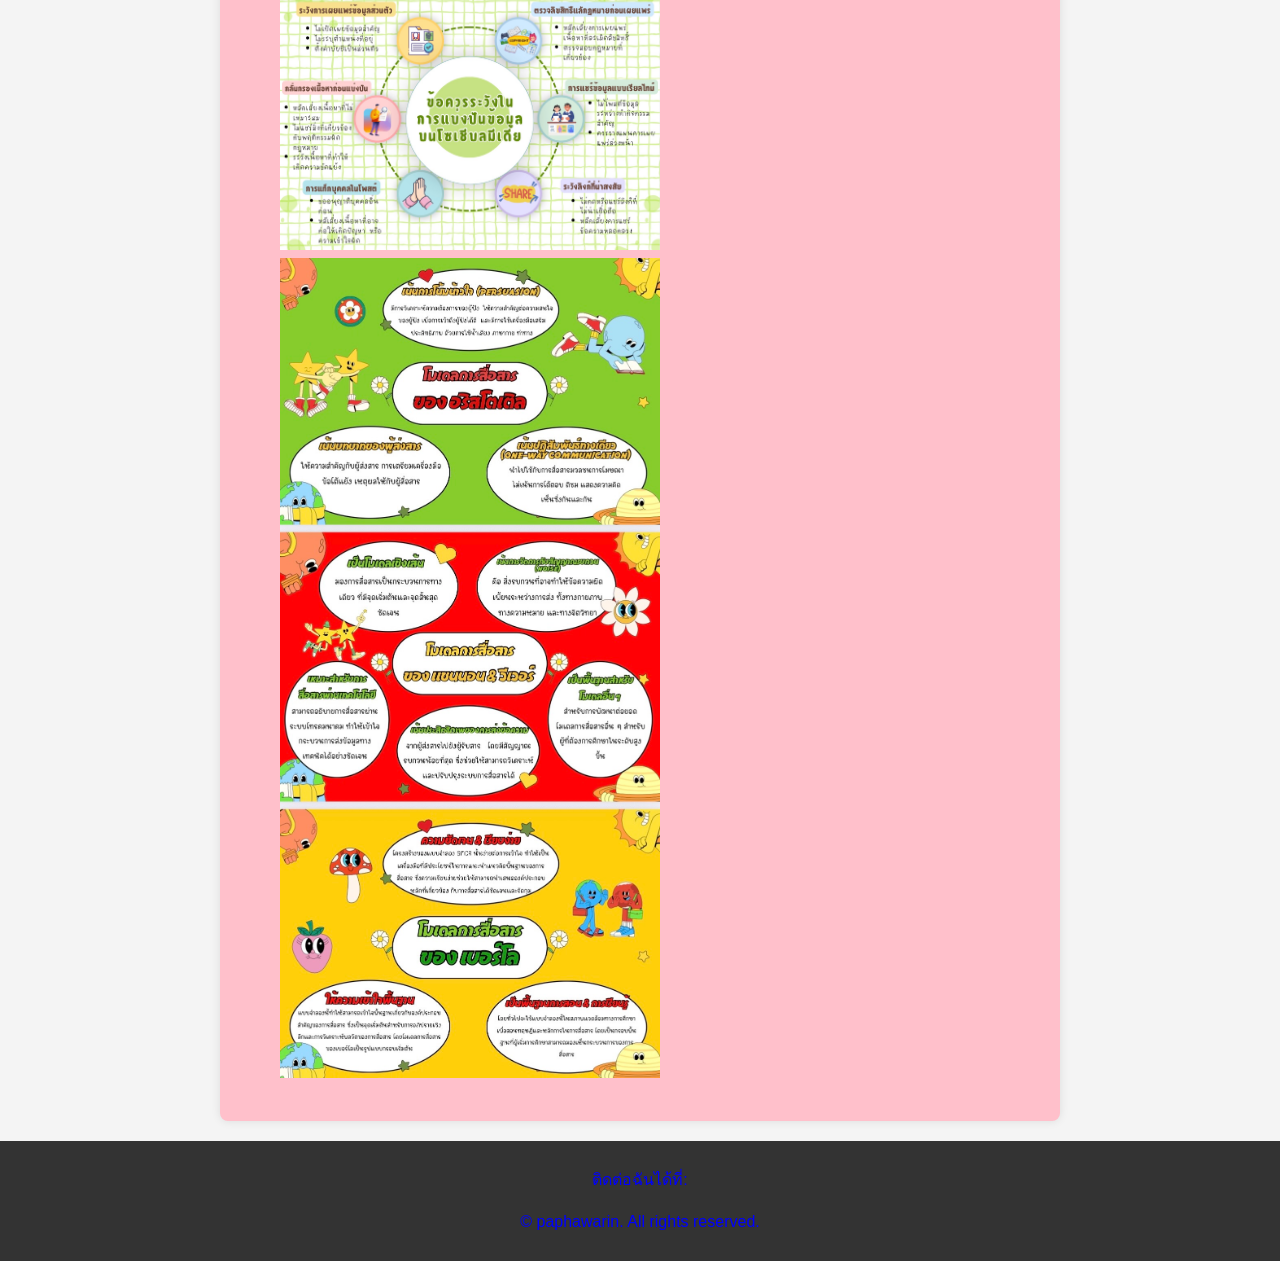
==== commit 3fbefb99: "Update index.html" ====
--- a/index.html
+++ b/index.html
@@ -64,7 +64,7 @@
     <footer>
         <p>
             ติดต่อฉันได้ที่:
-            <a href="bbam69708@gmail.com">s34417@banbung.ac.th</a>
+            <a href="bbam69708@gmail.com"></a>
         </p>
         <p>&copy; <span id="year"></span> paphawarin. All rights reserved.</p>
     </footer>
--- a/style.css
+++ b/style.css
@@ -49,6 +49,6 @@
     text-align: center;
     padding: 10px;
     background: #333;
-    color: renbow;
+    color: blue;
     margin-top: 20px;
 }sty
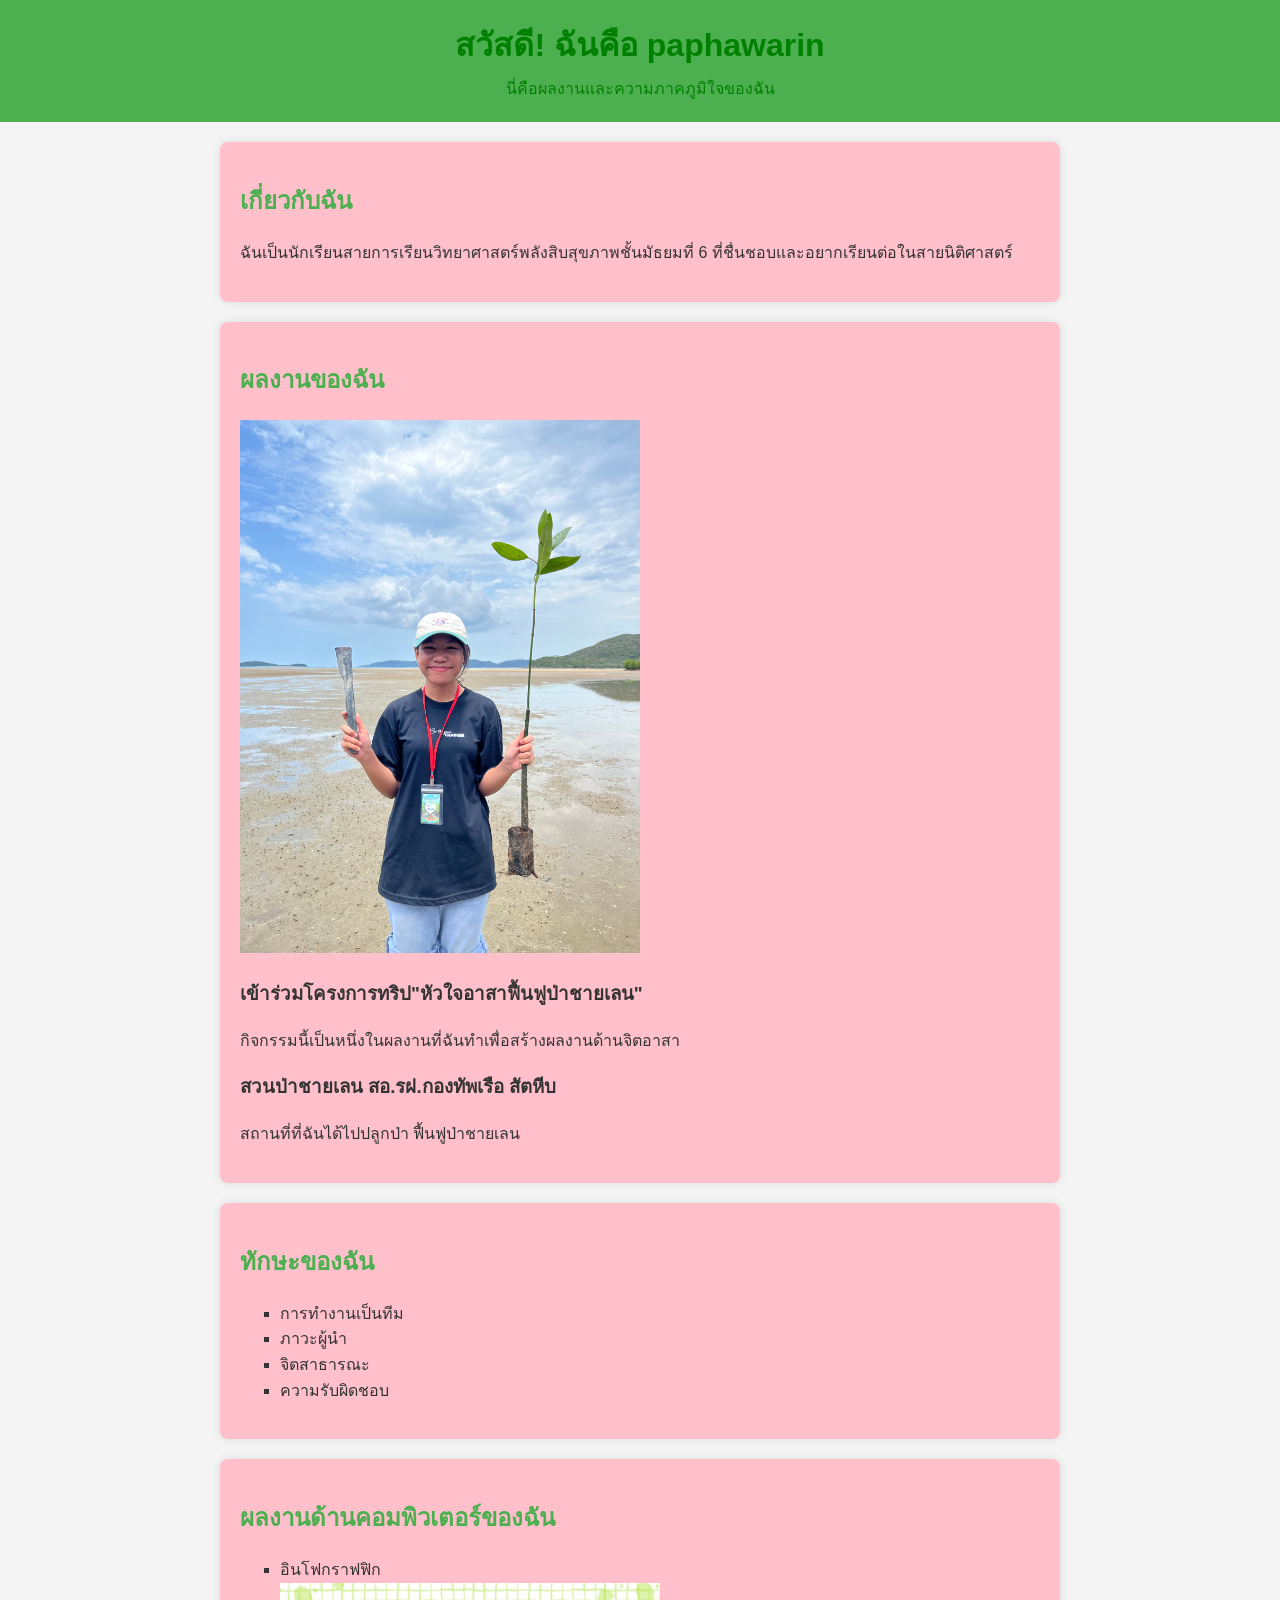
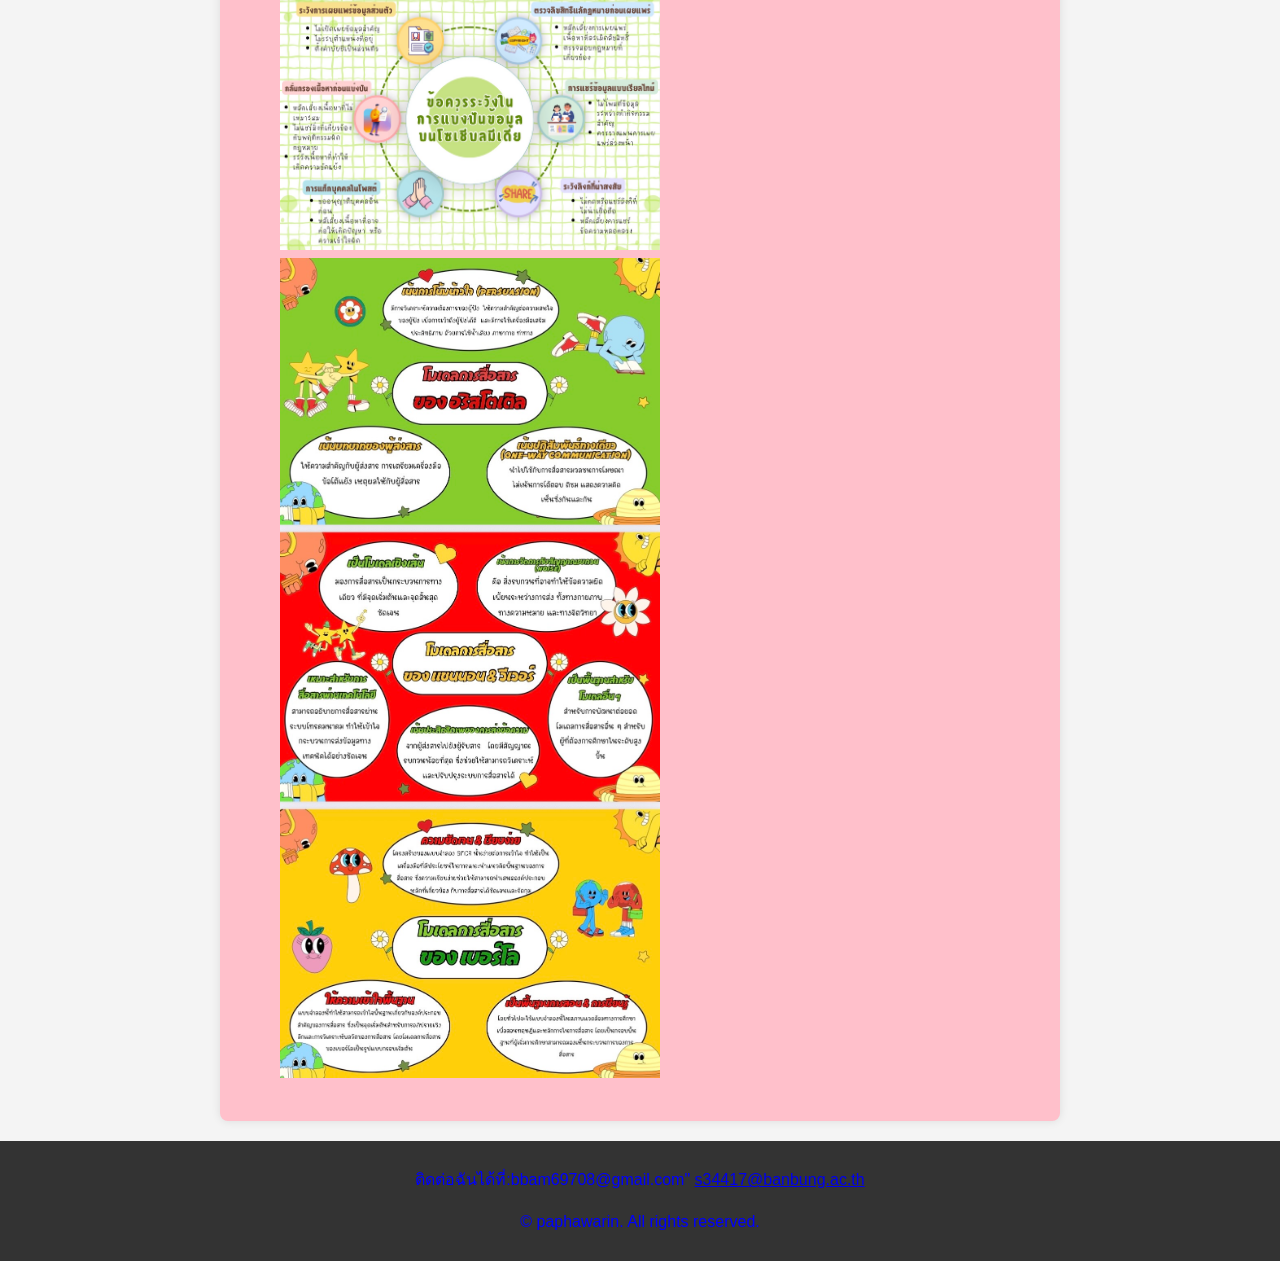
==== commit 6e86ac7b: "Update contact email in footer section" ====
--- a/index.html
+++ b/index.html
@@ -63,8 +63,8 @@
     <!-- ส่วนติดต่อและลิขสิทธิ์ -->
     <footer>
         <p>
-            ติดต่อฉันได้ที่:
-            <a href="bbam69708@gmail.com"></a>
+            ติดต่อฉันได้ที่:bbam69708@gmail.com"
+            <a href="bbam69708@gmail.com">s34417@banbung.ac.th</a>
         </p>
         <p>&copy; <span id="year"></span> paphawarin. All rights reserved.</p>
     </footer>
